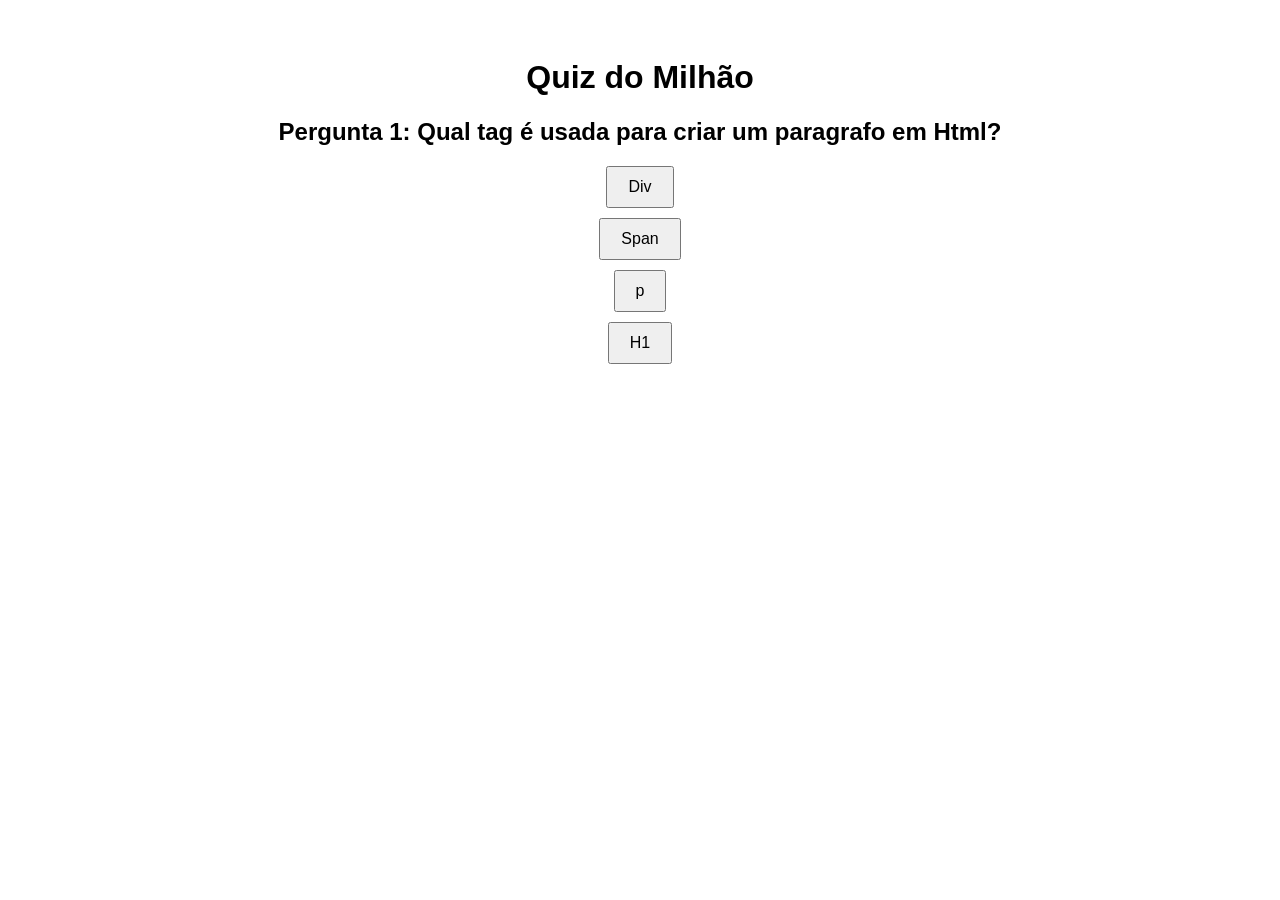
==== Estrutura-Jogo/Jogo.html @ 01045c7e "Introduzindo Estrutura" ====
<!DOCTYPE html>
<html lang="pt-BR">
<head>
  <meta charset="UTF-8">
  <title>Show do Milhão</title>
  <link rel="stylesheet" href="estilo-jogo/jogo.css">
  <script src="/Estrutura-Jogo/Jogo-js/script.js" defer></script>
</head>
<body>

  <h1>Quiz do Milhão</h1>
  <div id="quiz-container">
    <!-- Pergunta 1 -->
    <div class="pergunta ativa">
      <h2>Pergunta 1: Qual tag é usada para criar um paragrafo em Html?</h2>
      <div class="alternativas">
        <button onclick="selecionar(0)">Div</button>
        <button onclick="selecionar(0)">Span</button>
        <button onclick="selecionar(1)">p</button> <!-- correta -->
        <button onclick="selecionar(0)">H1</button>
      </div>
    </div>

    <!-- Pergunta 2 -->
    <div class="pergunta">
      <h2>Pergunta 2: Qual atributo da tag define o caminho da imagem?</h2>
      <div class="alternativas">
        <button onclick="selecionar(0)">Href</button>
        <button onclick="selecionar(0)">Link</button>
        <button onclick="selecionar(1)">Src</button> <!-- correta -->
        <button onclick="selecionar(0)">Alt</button>
      </div>
    </div>

    <!-- Pergunta 3 -->
    <div class="pergunta">
      <h2>Pergunta 3: Qual linguagem usamos para criar páginas web?</h2>
      <div class="alternativas">
        <button onclick="selecionar(1)">HTML</button> <!-- correta -->
        <button onclick="selecionar(0)">Python</button>
        <button onclick="selecionar(0)">Java</button>
        <button onclick="selecionar(0)">C++</button>
      </div>
    </div>
    <div class="pergunta">
      <h2>Pergunta 4: Qual propriedade é usada para deixar um texto em negrito?</h2>
      <div class="alternativas">
        <button onclick="selecionar(0)">Font-style</button> 
        <button onclick="selecionar(0)">Text-decoration</button>
        <button onclick="selecionar(1)">Font-weight</button> <!-- correta -->
        <button onclick="selecionar(0)">Text-transform</button>
      </div>
    </div>
    <div class="pergunta">
      <h2>Pergunta 5: Qual valor da propriedade display faz com que os elementos fiquem um ao lado do outro, como blocos?</h2>
      <div class="alternativas">
        <button onclick="selecionar(0)">Inline</button> 
        <button onclick="selecionar(0)">Block</button>
        <button onclick="selecionar(0)">Inline-block</button>
        <button onclick="selecionar(1)">Flex</button> <!-- correta -->
      </div>
    </div>
    <div class="pergunta">
      <h2>Pergunta 6: O que a propriedade overflow: hidden; faz?</h2>
      <div class="alternativas">
        <button onclick="selecionar(0)">Remove o conteúdo do elemento</button> 
        <button onclick="selecionar(1)">Esconde o conteúdo que ultrapassa a caixa</button> <!-- correta -->
        <button onclick="selecionar(0)">Adiciona uma barra de rolagem automaticamente</button>
        <button onclick="selecionar(0)">Ajusta o tamanho do texto automaticamente</button>
      </div>
    </div>
    <div class="pergunta">
      <h2>Pergunta 7: Qual dessas opções cria uma função anônima em JavaScript?</h2>
      <div class="alternativas">
        <button onclick="selecionar(0)">function nome() {}</button> 
        <button onclick="selecionar(0)">() => {}</button>
        <button onclick="selecionar(1)">Function() {}</button> <!-- correta -->
        <button onclick="selecionar(0)">Let nome = function nome() {}</button>
      </div>
    </div>
    <div class="pergunta">
      <h2>Pergunta 8: Qual dessas estrutura é usada para repetir um bloco de código enquanto uma condição for verdadeira?</h2>
      <div class="alternativas">
        <button onclick="selecionar(0)">If</button> 
        <button onclick="selecionar(0)">Switch</button>
        <button onclick="selecionar(1)">While</button> <!-- correta -->
        <button onclick="selecionar(0)">Break</button>
      </div>
    </div>
    <div class="pergunta">
      <h2>Pergunta 9: Qual método adiciona um item no final de um array em javaScript?</h2>
      <div class="alternativas">
        <button onclick="selecionar(1)">Push()</button> <!-- correta -->
        <button onclick="selecionar(0)">Pop()</button>
        <button onclick="selecionar(0)">Shift()</button>
        <button onclick="selecionar(0)">Unshift()</button>
      </div>
    </div>
    <div class="pergunta">
      <h2>Pergunta 10: O que o Break faz dentro de um loop?</h2>
      <div class="alternativas">
        <button onclick="selecionar(0)">Pula para a próxima repetição</button> 
        <button onclick="selecionar(1)">Sai completamente do loop</button> <!-- correta -->
        <button onclick="selecionar(0)">Recomeça o loop do início</button>
        <button onclick="selecionar(0)">Ignora o erro e continua</button>
      </div>
    </div>

  </div>

  <button id="btnProxima" onclick="proximaPergunta()">Próxima</button>
  <div id="resultado"></div>

  <script>
    let perguntaAtual = 0;
    let acertos = 0;
    let respostaSelecionada = null;

    const perguntas = document.querySelectorAll(".pergunta");
    const btnProxima = document.getElementById("btnProxima");
    const resultado = document.getElementById("resultado");

    function selecionar(correta) {
      respostaSelecionada = correta;
      btnProxima.style.display = "inline-block"; // mostrar botão "Próxima"
    }

    function proximaPergunta() {
      if (respostaSelecionada === 1) {
        acertos++;
      }

      perguntas[perguntaAtual].classList.remove("ativa");
      perguntaAtual++;
      respostaSelecionada = null;
      btnProxima.style.display = "none";

      if (perguntaAtual < perguntas.length) {
        perguntas[perguntaAtual].classList.add("ativa");
      } else {
        mostrarResultado();
      }
    }

    function mostrarResultado() {
      resultado.innerHTML = `Você acertou ${acertos} de ${perguntas.length} perguntas!`;
      resultado.style.display = "block";
    }
  </script>

</body>
</html>
---- Estrutura-Jogo/estilo-jogo/jogo.css ----
body {
      font-family: Arial, sans-serif;
      text-align: center;
      padding: 30px;
    }

    .pergunta {
      display: none;
      margin-bottom: 20px;
    }

    .ativa {
      display: block;
    }

    .alternativas button {
      display: block;
      margin: 10px auto;
      padding: 10px 20px;
      font-size: 16px;
    }

    #btnProxima {
      margin-top: 20px;
      display: none;
      padding: 10px 20px;
    }

    #resultado {
      font-size: 24px;
      font-weight: bold;
      display: none;
    }
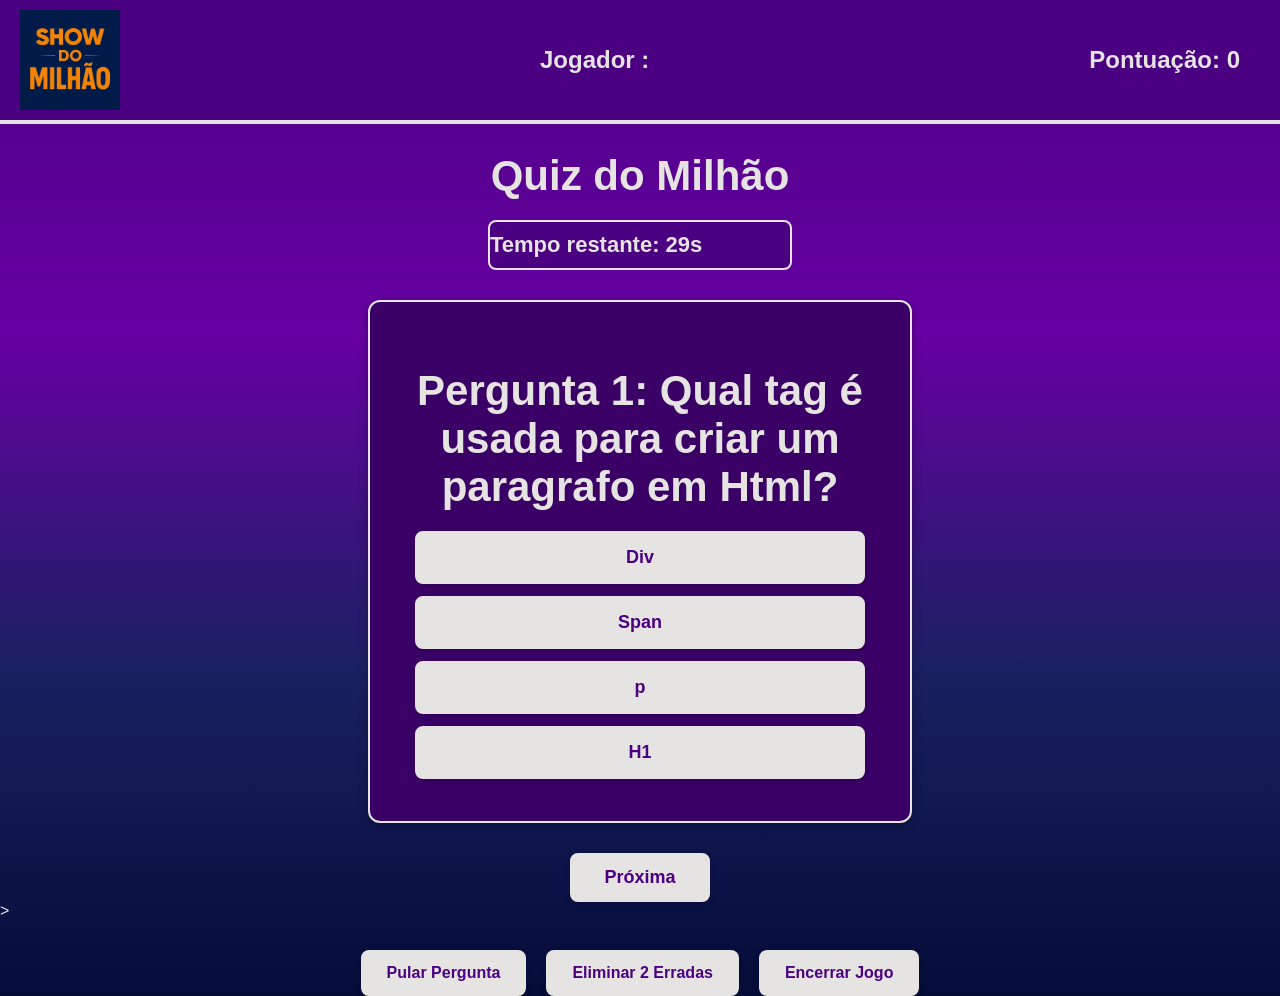
==== commit 4710e85b: "finalizando projeto" ====
--- a/Estrutura-Jogo/Jogo.html
+++ b/Estrutura-Jogo/Jogo.html
@@ -7,17 +7,23 @@
   <script src="/Estrutura-Jogo/Jogo-js/script.js" defer></script>
 </head>
 <body>
+  <header>
+    <img src="/imagens/logo.img.png" alt="logo do jogo" class="logo">
+    <div class="jogador" id="nome-jogador-header">Jogador :</div>
+    <div class="status" id="pontuacao-header">Pontuação: 0</div>
+  </header>
 
   <h1>Quiz do Milhão</h1>
+  <div id="temporizador">Tempo restante: 30s</div>
   <div id="quiz-container">
     <!-- Pergunta 1 -->
     <div class="pergunta ativa">
       <h2>Pergunta 1: Qual tag é usada para criar um paragrafo em Html?</h2>
       <div class="alternativas">
-        <button onclick="selecionar(0)">Div</button>
-        <button onclick="selecionar(0)">Span</button>
-        <button onclick="selecionar(1)">p</button> <!-- correta -->
-        <button onclick="selecionar(0)">H1</button>
+        <button onclick="selecionar(this)">Div</button>
+        <button onclick="selecionar(this)">Span</button>
+        <button onclick="selecionar(this)" data-correta="true">p</button> <!-- correta -->
+        <button onclick="selecionar(this)">H1</button>
       </div>
     </div>
 
@@ -25,10 +31,10 @@
     <div class="pergunta">
       <h2>Pergunta 2: Qual atributo da tag define o caminho da imagem?</h2>
       <div class="alternativas">
-        <button onclick="selecionar(0)">Href</button>
-        <button onclick="selecionar(0)">Link</button>
-        <button onclick="selecionar(1)">Src</button> <!-- correta -->
-        <button onclick="selecionar(0)">Alt</button>
+        <button onclick="selecionar(this)">Href</button>
+        <button onclick="selecionar(this)">Link</button>
+        <button onclick="selecionar(this)" data-correta="true">Src</button> <!-- correta -->
+        <button onclick="selecionar(this)">Alt</button>
       </div>
     </div>
 
@@ -36,117 +42,92 @@
     <div class="pergunta">
       <h2>Pergunta 3: Qual linguagem usamos para criar páginas web?</h2>
       <div class="alternativas">
-        <button onclick="selecionar(1)">HTML</button> <!-- correta -->
-        <button onclick="selecionar(0)">Python</button>
-        <button onclick="selecionar(0)">Java</button>
-        <button onclick="selecionar(0)">C++</button>
+        <button onclick="selecionar(this)" data-correta="true">HTML</button> <!-- correta -->
+        <button onclick="selecionar(this)">Python</button>
+        <button onclick="selecionar(this)">Java</button>
+        <button onclick="selecionar(this)">C++</button>
       </div>
     </div>
     <div class="pergunta">
       <h2>Pergunta 4: Qual propriedade é usada para deixar um texto em negrito?</h2>
       <div class="alternativas">
-        <button onclick="selecionar(0)">Font-style</button> 
-        <button onclick="selecionar(0)">Text-decoration</button>
-        <button onclick="selecionar(1)">Font-weight</button> <!-- correta -->
-        <button onclick="selecionar(0)">Text-transform</button>
+        <button onclick="selecionar(this)">Font-style</button> 
+        <button onclick="selecionar(this)">Text-decoration</button>
+        <button onclick="selecionar(this)" data-correta="true">Font-weight</button> <!-- correta -->
+        <button onclick="selecionar(this)">Text-transform</button>
       </div>
     </div>
     <div class="pergunta">
       <h2>Pergunta 5: Qual valor da propriedade display faz com que os elementos fiquem um ao lado do outro, como blocos?</h2>
       <div class="alternativas">
-        <button onclick="selecionar(0)">Inline</button> 
-        <button onclick="selecionar(0)">Block</button>
-        <button onclick="selecionar(0)">Inline-block</button>
-        <button onclick="selecionar(1)">Flex</button> <!-- correta -->
+        <button onclick="selecionar(this)">Inline</button> 
+        <button onclick="selecionar(this)">Block</button>
+        <button onclick="selecionar(this)">Inline-block</button>
+        <button onclick="selecionar(this)" data-correta="true">Flex</button> <!-- correta -->
       </div>
     </div>
     <div class="pergunta">
       <h2>Pergunta 6: O que a propriedade overflow: hidden; faz?</h2>
       <div class="alternativas">
-        <button onclick="selecionar(0)">Remove o conteúdo do elemento</button> 
-        <button onclick="selecionar(1)">Esconde o conteúdo que ultrapassa a caixa</button> <!-- correta -->
-        <button onclick="selecionar(0)">Adiciona uma barra de rolagem automaticamente</button>
-        <button onclick="selecionar(0)">Ajusta o tamanho do texto automaticamente</button>
+        <button onclick="selecionar(this)">Remove o conteúdo do elemento</button> 
+        <button onclick="selecionar(this)" data-correta="true">Esconde o conteúdo que ultrapassa a caixa</button> <!-- correta -->
+        <button onclick="selecionar(this)">Adiciona uma barra de rolagem automaticamente</button>
+        <button onclick="selecionar(this)">Ajusta o tamanho do texto automaticamente</button>
       </div>
     </div>
     <div class="pergunta">
       <h2>Pergunta 7: Qual dessas opções cria uma função anônima em JavaScript?</h2>
       <div class="alternativas">
-        <button onclick="selecionar(0)">function nome() {}</button> 
-        <button onclick="selecionar(0)">() => {}</button>
-        <button onclick="selecionar(1)">Function() {}</button> <!-- correta -->
-        <button onclick="selecionar(0)">Let nome = function nome() {}</button>
+        <button onclick="selecionar(this)">function nome() {}</button> 
+        <button onclick="selecionar(this)">() => {}</button>
+        <button onclick="selecionar(this)" data-correta="true">Function() {}</button> <!-- correta -->
+        <button onclick="selecionar(this)">Let nome = function nome() {}</button>
       </div>
     </div>
     <div class="pergunta">
       <h2>Pergunta 8: Qual dessas estrutura é usada para repetir um bloco de código enquanto uma condição for verdadeira?</h2>
       <div class="alternativas">
-        <button onclick="selecionar(0)">If</button> 
-        <button onclick="selecionar(0)">Switch</button>
-        <button onclick="selecionar(1)">While</button> <!-- correta -->
-        <button onclick="selecionar(0)">Break</button>
+        <button onclick="selecionar(this)">If</button> 
+        <button onclick="selecionar(this)">Switch</button>
+        <button onclick="selecionar(this)" data-correta="true">While</button> <!-- correta -->
+        <button onclick="selecionar(this)">Break</button>
       </div>
     </div>
     <div class="pergunta">
       <h2>Pergunta 9: Qual método adiciona um item no final de um array em javaScript?</h2>
       <div class="alternativas">
-        <button onclick="selecionar(1)">Push()</button> <!-- correta -->
-        <button onclick="selecionar(0)">Pop()</button>
-        <button onclick="selecionar(0)">Shift()</button>
-        <button onclick="selecionar(0)">Unshift()</button>
+        <button onclick="selecionar(this)" data-correta="true">Push()</button> <!-- correta -->
+        <button onclick="selecionar(this)">Pop()</button>
+        <button onclick="selecionar(this)">Shift()</button>
+        <button onclick="selecionar(this)">Unshift()</button>
       </div>
     </div>
     <div class="pergunta">
       <h2>Pergunta 10: O que o Break faz dentro de um loop?</h2>
       <div class="alternativas">
-        <button onclick="selecionar(0)">Pula para a próxima repetição</button> 
-        <button onclick="selecionar(1)">Sai completamente do loop</button> <!-- correta -->
-        <button onclick="selecionar(0)">Recomeça o loop do início</button>
-        <button onclick="selecionar(0)">Ignora o erro e continua</button>
+        <button onclick="selecionar(this)">Pula para a próxima repetição</button> 
+        <button onclick="selecionar(this)" data-correta="true">Sai completamente do loop</button> <!-- correta -->
+        <button onclick="selecionar(this)">Recomeça o loop do início</button>
+        <button onclick="selecionar(this)">Ignora o erro e continua</button>
       </div>
     </div>
 
   </div>
+    <button id="btnProxima" onclick="proximaPergunta()">Próxima</button>
+  <div id="resultado"></div>
+  
+  >
+  <button id="btnVoltar">Ver Ranking</button>
 
-  <button id="btnProxima" onclick="proximaPergunta()">Próxima</button>
-  <div id="resultado"></div>
+  
 
-  <script>
-    let perguntaAtual = 0;
-    let acertos = 0;
-    let respostaSelecionada = null;
+  <div id="ajuda">
+    <button id="btn-pular" onclick="">Pular Pergunta</button>
+    <button id="Btn-eliminar" onclick="">Eliminar 2 Erradas</button>
+    <button id="btn-encerrar" onclick="">Encerrar Jogo</button>
+  </div>
 
-    const perguntas = document.querySelectorAll(".pergunta");
-    const btnProxima = document.getElementById("btnProxima");
-    const resultado = document.getElementById("resultado");
 
-    function selecionar(correta) {
-      respostaSelecionada = correta;
-      btnProxima.style.display = "inline-block"; // mostrar botão "Próxima"
-    }
-
-    function proximaPergunta() {
-      if (respostaSelecionada === 1) {
-        acertos++;
-      }
-
-      perguntas[perguntaAtual].classList.remove("ativa");
-      perguntaAtual++;
-      respostaSelecionada = null;
-      btnProxima.style.display = "none";
-
-      if (perguntaAtual < perguntas.length) {
-        perguntas[perguntaAtual].classList.add("ativa");
-      } else {
-        mostrarResultado();
-      }
-    }
-
-    function mostrarResultado() {
-      resultado.innerHTML = `Você acertou ${acertos} de ${perguntas.length} perguntas!`;
-      resultado.style.display = "block";
-    }
-  </script>
 
 </body>
 </html>
--- a/Estrutura-Jogo/estilo-jogo/jogo.css
+++ b/Estrutura-Jogo/estilo-jogo/jogo.css
@@ -1,33 +1,189 @@
 body {
       font-family: Arial, sans-serif;
+      background: linear-gradient(#4b0082, #6700a3, #1b2062, #050c38);
+      margin: 0;
+      padding: 0;
+      color: #e5e4e2;
+    }
+
+    header {
+      background-color: #4b0082;
+      color: #e5e4e2;
+      padding: 10px 20px;
+      font-size: 24px;
+      display: flex;
+      justify-content: space-between;
+      align-items: center;
+      border-bottom: 4px solid #e5e4e2;
+    }
+    .logo {
+      width: 100px;
+      height: auto;
+      margin-right: 20px;
+    }
+    .jogador {
+      margin-right: 20px;
+      color: #e5e4e2;
+      font-weight: bold;
+    }
+    .status {
+      padding: 10px 20px;
+      text-align: right;
+      color: #e5e4e2;
+      font-weight: bold;
+    }
+
+    h1, h2 {
+      font-size: 42px;
+      font-weight: bold;
+      color: #e5e4e2;
+      margin-bottom: 10px;
       text-align: center;
-      padding: 30px;
     }
 
     .pergunta {
       display: none;
-      margin-bottom: 20px;
+      margin: 30px auto 20px auto;
+      background: #3a0066;
+      border-radius: 12px;
+      box-shadow: 0 2px 10px rgba(0,0,0,0.3);
+      padding: 30px 20px;
+      max-width: 500px;
+      text-align: left;
+      border: 2px solid #e5e4e2;
     }
 
     .ativa {
       display: block;
     }
 
+    .alternativas {
+      margin-top: 20px;
+    }
+
     .alternativas button {
       display: block;
-      margin: 10px auto;
-      padding: 10px 20px;
-      font-size: 16px;
+      width: 90%;
+      margin: 12px auto;
+      padding: 14px 0;
+      font-size: 18px;
+      border-radius: 8px;
+      border: 2px solid #e5e4e2;
+      background: #e5e4e2;
+      color: #4b0082;
+      font-weight: bold;
+      cursor: pointer;
+      transition: background 0.3s, color 0.3s, transform 0.2s;
+      box-shadow: 0 2px 6px rgba(0,0,0,0.15);
+    }
+    .alternativas button:hover {
+      background: #4b0082;
+      color: #e5e4e2;
+      transform: scale(1.03);
+      border: 2px solid #e5e4e2;
+    }
+    button.correta {
+      background-color: #4CAF50 !important; /* verde */
+      color: white !important;
+      border: 2px solid #388e3c !important;
+    }
+    button.errada {
+      background-color: #f44336 !important; /* vermelho */
+      color: white !important;
+      border: 2px solid #b71c1c !important;
     }
 
     #btnProxima {
-      margin-top: 20px;
-      display: none;
-      padding: 10px 20px;
+      margin: 30px auto 0 auto;
+      display: block;
+      padding: 12px 32px;
+      background: #e5e4e2;
+      color: #4b0082;
+      border-radius: 8px;
+      border: 2px solid #e5e4e2;
+      font-size: 18px;
+      font-weight: bold;
+      cursor: pointer;
+      transition: background 0.3s, color 0.3s, transform 0.2s;
+      box-shadow: 0 2px 6px rgba(0,0,0,0.15);
+    }
+    #btnProxima:hover {
+      background: #4b0082;
+      color: #e5e4e2;
+      border: 2px solid #e5e4e2;
+      transform: scale(1.05);
     }
 
     #resultado {
-      font-size: 24px;
+      font-size: 32px;
       font-weight: bold;
       display: none;
+      margin: 240px auto 220px auto;
+      color: #4b0082;
+      background: #e5e4e2;
+      border-radius: 16px;
+      padding: 32px 24px;
+      max-width: 500px;
+      text-align: center;
+      border: 10px solid #4b0082;
+      box-shadow: 0 4px 24px rgba(75,0,130,0.25);
+      letter-spacing: 5px;
+    }
+
+    #temporizador {
+      font-size: 22px;
+      font-weight: bold;
+      margin: 20px auto 0 auto;
+      color: #e5e4e2;
+      background: #4b0082;
+      border-radius: 8px;
+      padding: 10px 0;
+      max-width: 300px;
+      border: 2px solid #e5e4e2;
+    }
+
+    #ajuda {
+      margin: 30px auto 0 auto;
+      display: flex;
+      justify-content: center;
+      gap: 20px;
+    }
+    #ajuda button {
+      background: #e5e4e2;
+      color: #4b0082;
+      border: 2px solid #e5e4e2;
+      border-radius: 8px;
+      padding: 12px 24px;
+      font-size: 16px;
+      font-weight: bold;
+      cursor: pointer;
+      transition: background 0.3s, color 0.3s, transform 0.2s;
+      box-shadow: 0 2px 6px rgba(0,0,0,0.15);
+    }
+    #ajuda button:hover {
+      background: #4b0082;
+      color: #e4e2;
+      border: 2px solid #e5e4e2;
+      transform: scale(1.05);
+    }
+
+    #btnVoltar {
+      display: none;
+      margin: 30px auto 0 auto;
+      padding: 14px 36px;
+      background: #4b0082;
+      color: #e5e4e2;
+      border-radius: 8px;
+      border: 2px solid #e5e4e2;
+      font-size: 20px;
+      font-weight: bold;
+      cursor: pointer;
+      transition: background 0.3s, color 0.3s, transform 0.2s;
+      box-shadow: 0 2px 10px rgba(75,0,130,0.15);
+    }
+    #btnVoltar:hover {
+      background: #e5e4e2;
+      color: #4b0082;
+      border: 2px solid #4b0082;
+      transform: scale(1.05);
     }
